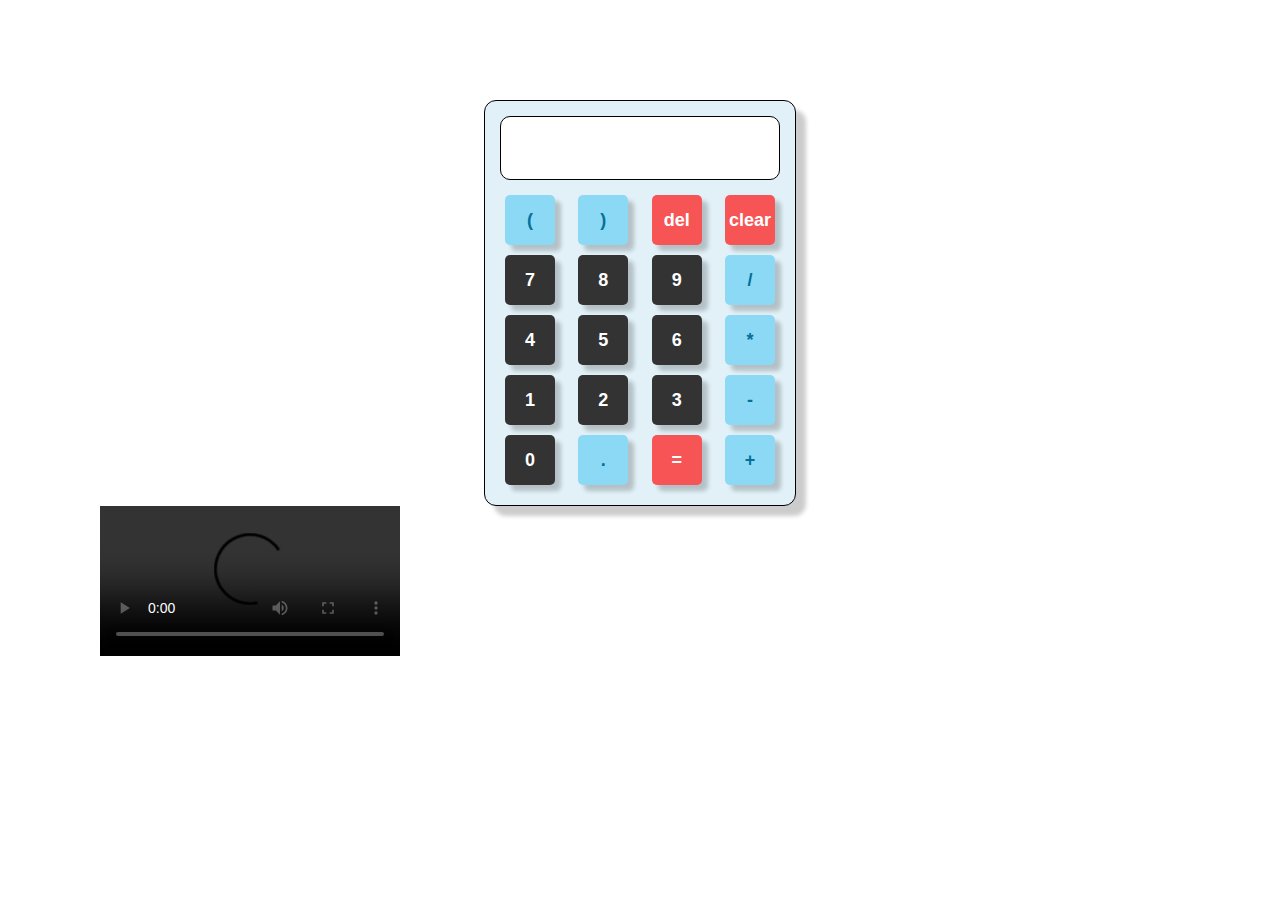
==== Calculator/index.html @ cfe6753d "Calculator and Tribute Page" ====
<!DOCTYPE html>
<html lang="en">
<head>
    <meta charset="UTF-8">
    <meta name="viewport" content="width=device-width, initial-scale=1.0">
    <title>Calculator</title>
    <link rel="stylesheet" href="style.css">
</head>
<body>
    <div class="main-container">
        <div class="display-screen" id="displayScreen"></div>
        <div class="buttons-container">
            <div class="button special-symbols">(</div>
            <div class="button special-symbols">)</div>
            <div class="button red-button">del</div>
            <div class="button red-button">clear</div>
            <div class="button">7</div>
            <div class="button">8</div>
            <div class="button">9</div>
            <div class="button special-symbols">/</div>
            <div class="button">4</div>
            <div class="button">5</div>
            <div class="button">6</div>
            <div class="button special-symbols">*</div>
            <div class="button">1</div>
            <div class="button">2</div>
            <div class="button">3</div>
            <div class="button special-symbols">-</div>
            <div class="button">0</div>
            <div class="button special-symbols">.</div>
            <div class="button red-button">=</div>
            <div class="button special-symbols">+</div>
        </div>
    </div>
    <div class="video">
        <video  controls>
            <source src="life strugels.mp4" type="video/mp4">
          </video>
    </div>
    <script src="js.js"></script>
</body>
</html>
---- Calculator/style.css ----
body {
    margin: 100px;
}

.main-container {
    max-width: 300px;
    margin: auto;
    text-align: center;
    background-color:  rgb(225, 241, 247);
    font-weight: bold;
    border-radius: 12px ;
    border: black solid 1px;
    padding: 5px;
    font-family: "Helvetica";
    box-shadow: 10px 10px 4px rgba(0, 0, 0, 0.2);
    margin: auto;
}

.display-screen{
    text-align: right;
    height: 30px;
    padding: 16px 8px;
    font-size: 25px;
    background-color: #ffff;
    border-radius: 10px;
    margin: 10px;
    border: black solid 1px;
}

.buttons-container {
    display: flex;
    flex-wrap: wrap;
    justify-content: space-between;
    margin: 10px;
}

.button {
    font-size: 18px;
    width: 50px;
    height: 50px;
    margin: 5px;
    background-color: #333;
    color: #fff;
    border: none;
    border-radius: 3px;
    cursor: pointer;
    border-radius: 5px;
    display: flex;
    flex-direction: column;
    justify-content: center;
    box-shadow: 6px 6px 4px rgba(0, 0, 0, 0.2);
}

.button:hover {
    background-color: #585656;
}

.red-button {
    background-color: rgb(247, 85, 85);
}

.special-symbols{
    background-color: rgb(140, 217, 245);
    color: rgb(5, 112, 151);
}

.special-symbols:hover{
    background-color: rgb(172, 224, 243);
}

.red-button:hover{
    background-color: rgb(250, 124, 124);
}

@media screen and (max-width: 576px){
    .button {
        font-size: 10px;
        width: 30px;
        height: 30px;

    }
    .display-screen{
        height: 20px;
        font-size: 17px;
    }
    .main-container {
        max-width: 200px;
    } 
}

@media screen and (max-width: 768px){
    .button {
        font-size: 13px;
        width: 40px;
        height: 40px;

    }
    .display-screen{
        height: 20px;
        font-size: 17px;
    }
    .main-container {
        max-width: 250px;
    } 
}
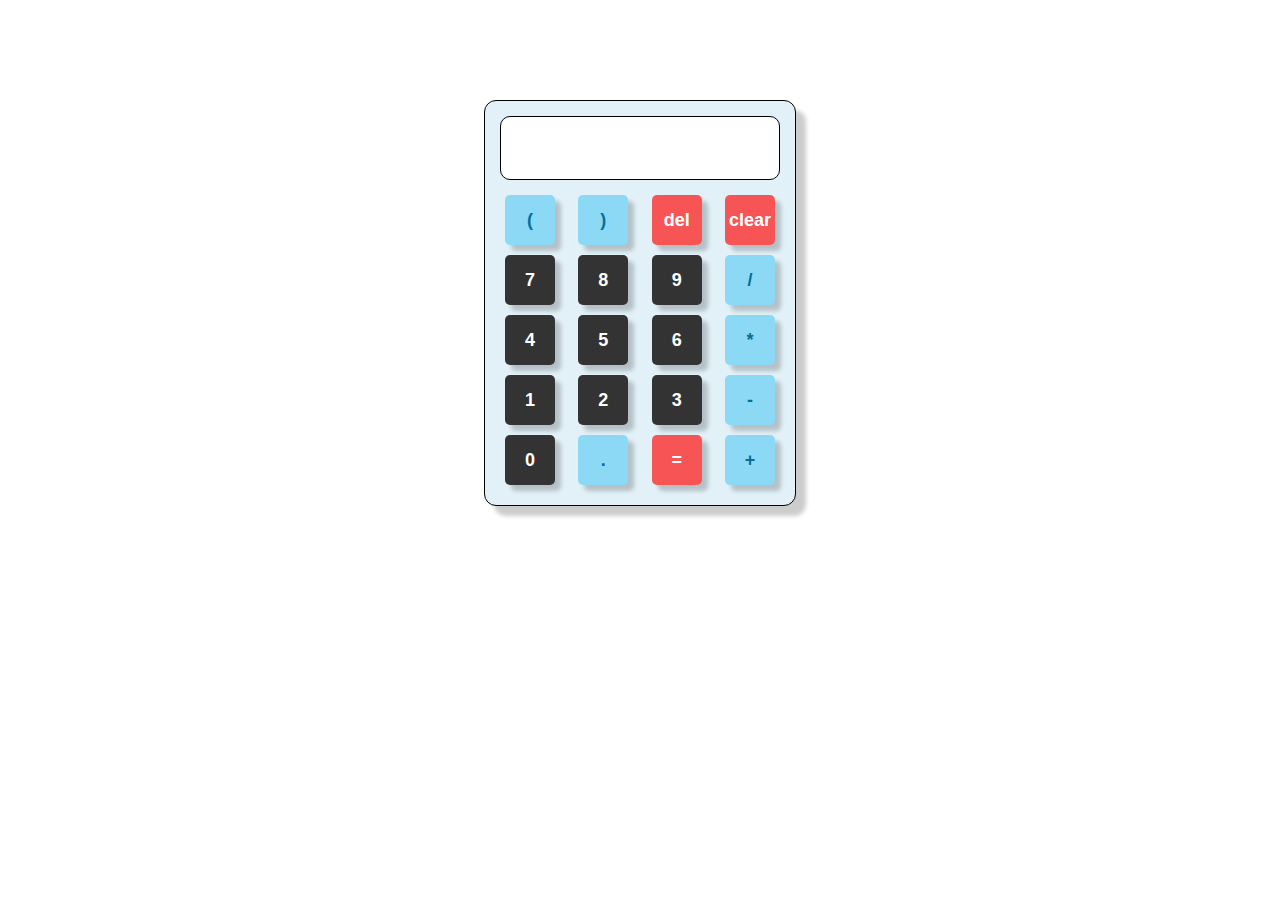
==== commit 8cfc0ba0: "mistake" ====
--- a/Calculator/index.html
+++ b/Calculator/index.html
@@ -32,11 +32,6 @@
             <div class="button special-symbols">+</div>
         </div>
     </div>
-    <div class="video">
-        <video  controls>
-            <source src="life strugels.mp4" type="video/mp4">
-          </video>
-    </div>
     <script src="js.js"></script>
 </body>
 </html>